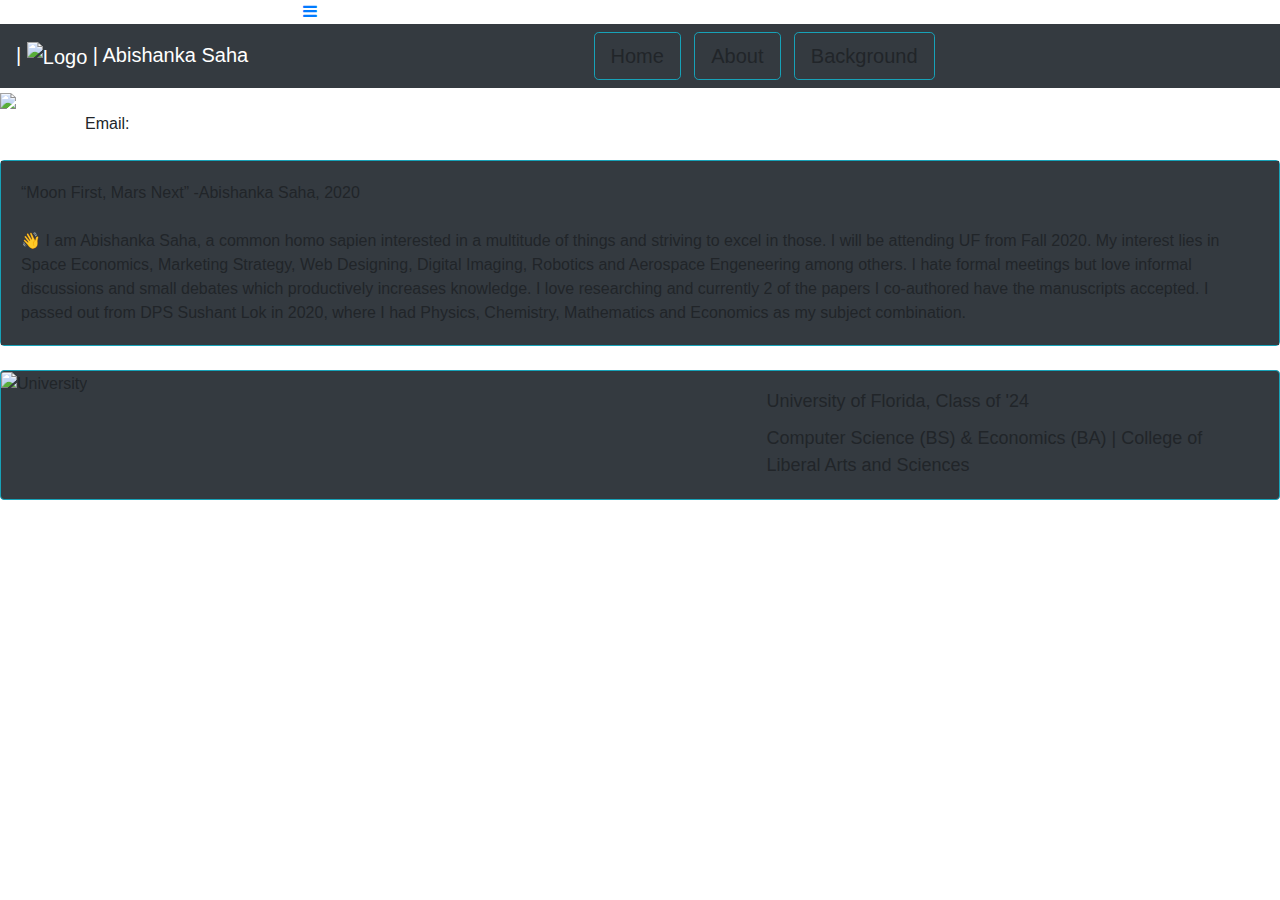
==== about.html @ 6386d9f0 "Capitalization" ====
<!DOCTYPE html>
<html>
<head>
  <meta charset="utf-8">
  <meta name="viewport" content="width=device-width, initial-scale=1">
  <title>Abishanka Saha</title>
  <link rel="stylesheet" type="text/css" href="css/style.css">
  <link rel="stylesheet" type="text/css" href="css/meteor.css">
  <link rel="stylesheet" type="text/css" href="css/about.css">
  <link rel="stylesheet" type="text/css" href="css/topnav.css">

  <link rel="shortcut icon" type="image/png" href="assets/images/abishanka_saha.png"/>

    <link rel="stylesheet" href="bootstrap/css/bootstrap.css">
    <link rel="stylesheet" href="https://cdnjs.cloudflare.com/ajax/libs/font-awesome/4.7.0/css/font-awesome.min.css">
    <script src="bootstrap/js/bootstrap.js"></script>
    <script src="https://code.jquery.com/jquery-3.5.1.slim.min.js" integrity="sha384-DfXdz2htPH0lsSSs5nCTpuj/zy4C+OGpamoFVy38MVBnE+IbbVYUew+OrCXaRkfj" crossorigin="anonymous"></script>
    <script src="https://cdn.jsdelivr.net/npm/popper.js@1.16.0/dist/umd/popper.min.js" integrity="sha384-Q6E9RHvbIyZFJoft+2mJbHaEWldlvI9IOYy5n3zV9zzTtmI3UksdQRVvoxMfooAo" crossorigin="anonymous"></script>
    <script src="https://stackpath.bootstrapcdn.com/bootstrap/4.5.0/js/bootstrap.min.js" integrity="sha384-OgVRvuATP1z7JjHLkuOU7Xw704+h835Lr+6QL9UvYjZE3Ipu6Tp75j7Bh/kR0JKI" crossorigin="anonymous"></script>
    <link rel="stylesheet" href="https://stackpath.bootstrapcdn.com/bootstrap/4.5.0/css/bootstrap.min.css" integrity="sha384-9aIt2nRpC12Uk9gS9baDl411NQApFmC26EwAOH8WgZl5MYYxFfc+NcPb1dKGj7Sk" crossorigin="anonymous">
</head>
<body>
  <div class='meteors'>
    <div class='meteor'></div>
    <div class='meteor'></div>
    <div class='meteor'></div>
    <div class="meteor"></div>
    <div class="meteor"></div>
    <div class="meteor"></div>
    <div class="meteor"></div>
    <div class="meteor"></div>
    <div class="meteor"></div>
    <div class="meteor"></div>
    <div class="meteor"></div>
    <div class="meteor"></div>
    <div class="meteor"></div>
  </div>

  <!-- Topnav -->
  <div class="topnav" id="myTopnav" style="color: white;">
    <a onclick="homeFunction()" class="active">Abishanka Saha</a>
    <a onclick="homeFunction()">Home</a>
    <a onclick="aboutFunction()">About</a>
    <a onclick="backgroundFunction()">Background</a>
    <a href="javascript:void(0);" class="icon" onclick="topNav()">
      <i class="fa fa-bars"></i>
    </a>
  </div>

  <!-- Main navbar -->
  <nav class="navbar navbar-expand-lg navbar-dark bg-dark navbar-fixed-top mainbar">
      <div class="navbar-header">
        <a class="navbar-brand" href="#">| <img src="Assets/images/Abishanka_Saha.png" alt="Logo"> | Abishanka Saha</a>
      </div>
      <ul class="navbar-nav mx-auto">
        <li class="nav-item"><a class="btn btn-outline-info btn-lg" onclick="homeFunction()">Home</a></li>
        &nbsp; &nbsp;
        <li class="nav-item"><a class="btn btn-outline-info btn-lg" onclick="aboutFunction()">About</a></li>
        &nbsp; &nbsp;
        <li class="nav-item"><a class="btn btn-outline-info btn-lg" onclick="backgroundFunction()">Background</a></li>
      </ul>
  </nav>

  <div id="Picturemail">
    <img src="assets/images/abishanka.png" class="aboutpicture">
    <div class=" container aboutcontent">
    Email: 
        <div id="email" style="display:inline;">        
          <noscript><i>Please enable Javascript to view</i></noscript>          
        </div>
    <br><br>
      
    </div>
  </div>

  <div id="Aboutext">
    <div class="card border-info">
    <div class="card-body bg-dark">
    “Moon First, Mars Next” -Abishanka Saha, 2020
    <br><br>
     &#128075; I am Abishanka Saha, a common homo sapien interested in a multitude of things and striving to excel in those. I will be attending UF from Fall 2020. My interest lies in Space Economics, Marketing Strategy, Web Designing, Digital Imaging, Robotics and Aerospace Engeneering among others. I hate formal meetings but love informal discussions and small debates which productively increases knowledge. I love researching and currently 2 of the papers I co-authored have the manuscripts accepted. I passed out from DPS Sushant Lok in 2020, where I had Physics, Chemistry, Mathematics and Economics as my subject combination.
    </div>
    </div>
    <br>
    <div class="card border-info bg-dark">
        <div class="row no-gutters">
          <div class="col">
            <img src="assets/images/u.jpg" class="card-img" alt="University" style="width: 47%;">
          </div>
          <div class="col-sm-5">
            <div class="card-body">
              <h5 class="card-title" style="font-size: large;">University of Florida, Class of '24</h5>
              <p class="card-text" style="font-size: large;">Computer Science (BS) & Economics (BA) | College of Liberal Arts and Sciences </p> 
            </div>
          </div>
        </div>
      </div>
  </div>

  <div class="shape"></div>

  <script src="js/star.js"></script>
  <script src="js/meteor.js"></script>
  <script src="js/function.js"></script>
  <script src="js/scramble.js"></script>
  <script src="js/topnav.js"></script>
  <script type="text/javascript">
    function topNav() {
    var x = document.getElementById("myTopnav");
    if (x.className === "topnav") {
      x.className += " responsive";
    } else {
      x.className = "topnav";
    }
  }
  </script>
</body>
<script>
    emailScramble = new scrambledString(document.getElementById('email'),
        'emailScramble', 'makh@saaabilimog.cn',
        [19,13,8,5,10,4,1,9,6,2,14,15,3,12,18,11,16,17,7]);
</script>
</html>
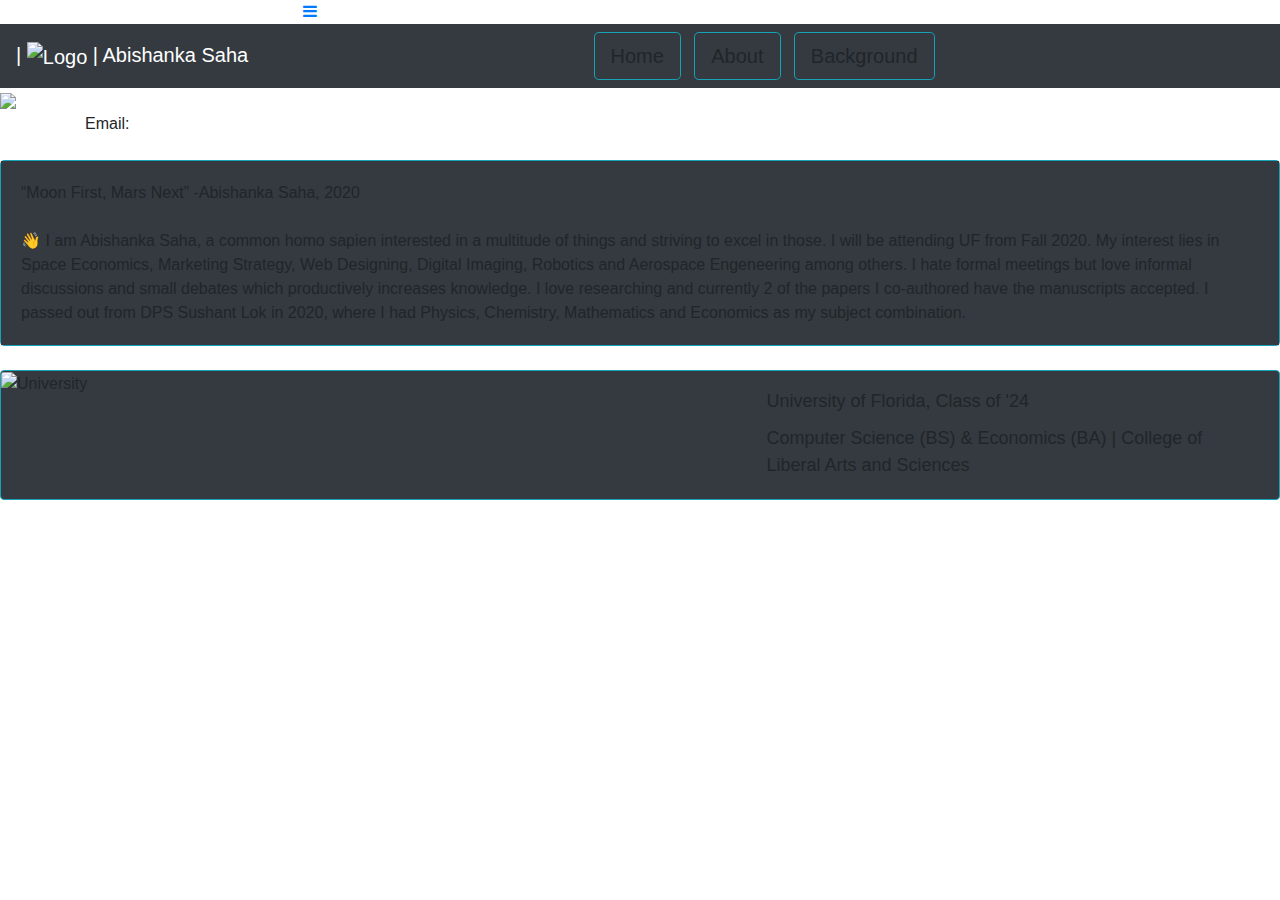
==== commit 82b27fe7: "update" ====
--- a/about.html
+++ b/about.html
@@ -50,7 +50,7 @@
   <!-- Main navbar -->
   <nav class="navbar navbar-expand-lg navbar-dark bg-dark navbar-fixed-top mainbar">
       <div class="navbar-header">
-        <a class="navbar-brand" href="#">| <img src="Assets/images/Abishanka_Saha.png" alt="Logo"> | Abishanka Saha</a>
+        <a class="navbar-brand" href="#">| <img src="assets/images/abishanka_saha.png" alt="Logo"> | Abishanka Saha</a>
       </div>
       <ul class="navbar-nav mx-auto">
         <li class="nav-item"><a class="btn btn-outline-info btn-lg" onclick="homeFunction()">Home</a></li>
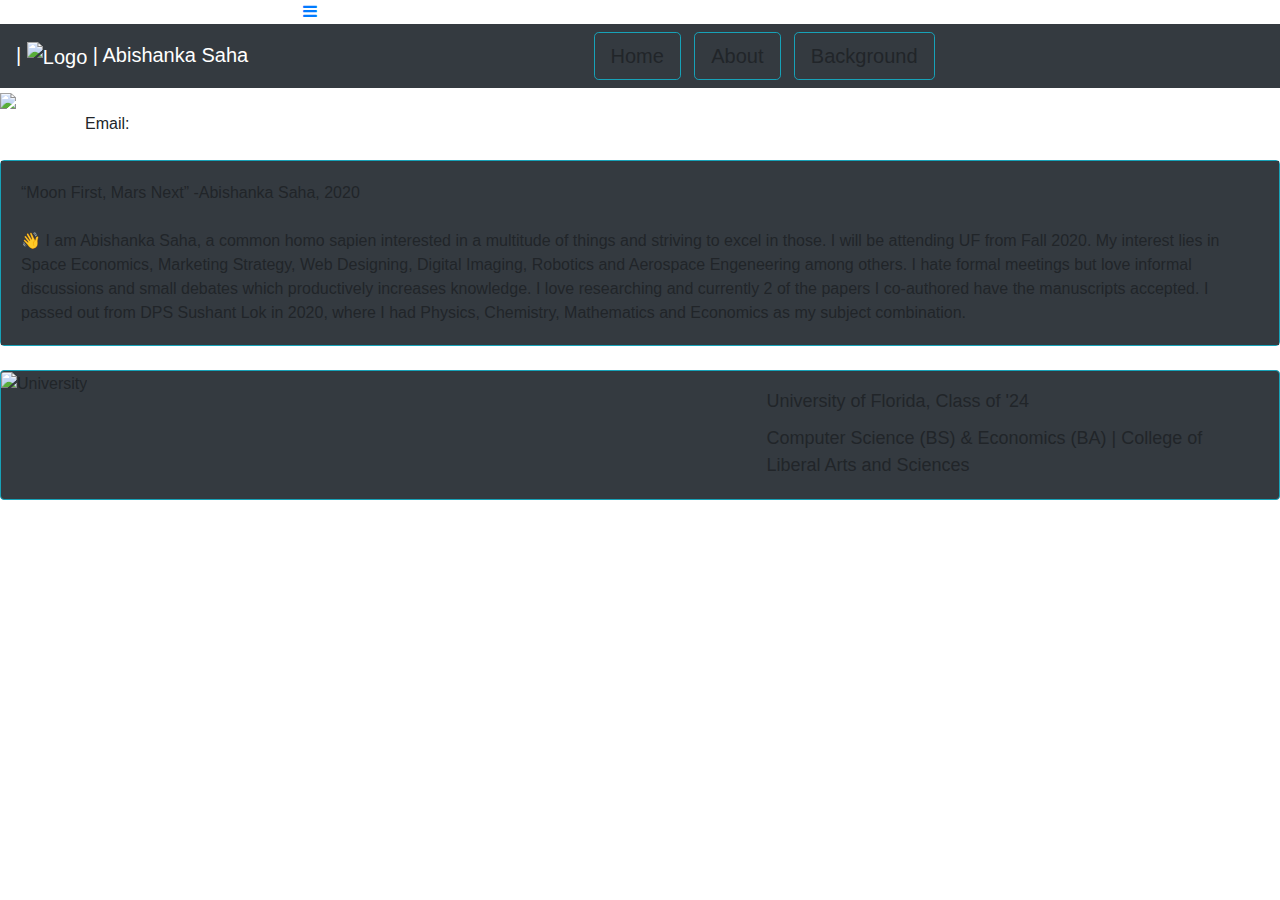
==== commit 7db5fd58: "Update about.html" ====
--- a/about.html
+++ b/about.html
@@ -62,7 +62,7 @@
   </nav>
 
   <div id="Picturemail">
-    <img src="assets/images/abishanka.png" class="aboutpicture">
+    <img src="../assets/images/abishanka.png" class="aboutpicture">
     <div class=" container aboutcontent">
     Email: 
         <div id="email" style="display:inline;">        
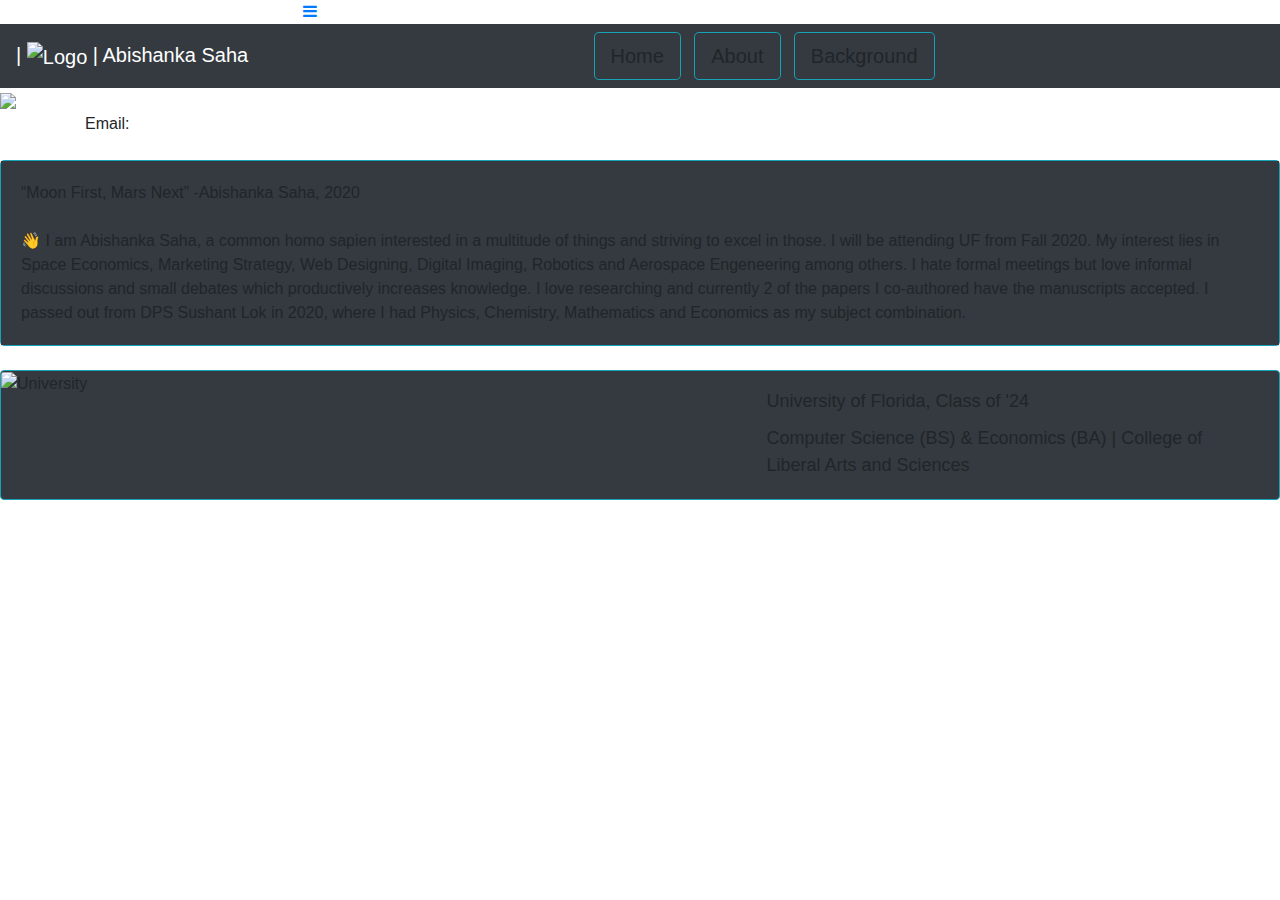
==== commit 78f2072c: "Update about.html" ====
--- a/about.html
+++ b/about.html
@@ -62,7 +62,7 @@
   </nav>
 
   <div id="Picturemail">
-    <img src="../assets/images/abishanka.png" class="aboutpicture">
+    <img src="./assets/images/abishanka.png" class="aboutpicture">
     <div class=" container aboutcontent">
     Email: 
         <div id="email" style="display:inline;">        
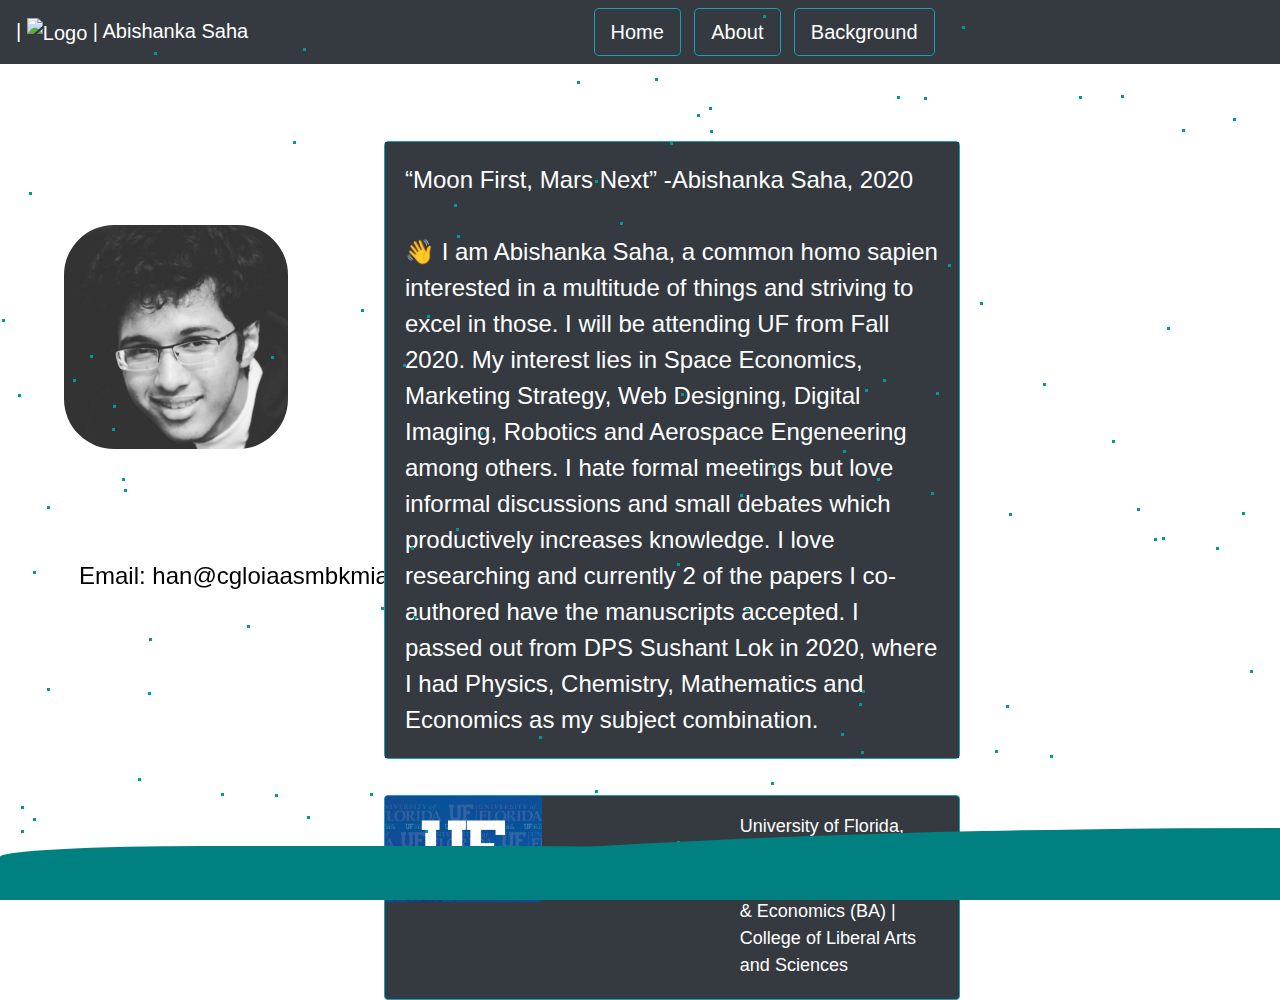
==== commit af7978c6: "Major Update" ====
--- a/about.html
+++ b/about.html
@@ -4,14 +4,14 @@
   <meta charset="utf-8">
   <meta name="viewport" content="width=device-width, initial-scale=1">
   <title>Abishanka Saha</title>
-  <link rel="stylesheet" type="text/css" href="css/style.css">
-  <link rel="stylesheet" type="text/css" href="css/meteor.css">
-  <link rel="stylesheet" type="text/css" href="css/about.css">
-  <link rel="stylesheet" type="text/css" href="css/topnav.css">
+  <link rel="stylesheet" type="text/css" href="style.css">
+  <link rel="stylesheet" type="text/css" href="meteor.css">
+  <link rel="stylesheet" type="text/css" href="about.css">
+  <link rel="stylesheet" type="text/css" href="topnav.css">
 
-  <link rel="shortcut icon" type="image/png" href="assets/images/abishanka_saha.png"/>
+  <link rel="shortcut icon" type="image/png" href="abishanka_saha.png"/>
 
-    <link rel="stylesheet" href="bootstrap/css/bootstrap.css">
+    <link rel="stylesheet" href="css/bootstrap.css">
     <link rel="stylesheet" href="https://cdnjs.cloudflare.com/ajax/libs/font-awesome/4.7.0/css/font-awesome.min.css">
     <script src="bootstrap/js/bootstrap.js"></script>
     <script src="https://code.jquery.com/jquery-3.5.1.slim.min.js" integrity="sha384-DfXdz2htPH0lsSSs5nCTpuj/zy4C+OGpamoFVy38MVBnE+IbbVYUew+OrCXaRkfj" crossorigin="anonymous"></script>
@@ -50,7 +50,7 @@
   <!-- Main navbar -->
   <nav class="navbar navbar-expand-lg navbar-dark bg-dark navbar-fixed-top mainbar">
       <div class="navbar-header">
-        <a class="navbar-brand" href="#">| <img src="assets/images/abishanka_saha.png" alt="Logo"> | Abishanka Saha</a>
+        <a class="navbar-brand" href="#">| <img src="abishanka_saha.png" alt="Logo"> | Abishanka Saha</a>
       </div>
       <ul class="navbar-nav mx-auto">
         <li class="nav-item"><a class="btn btn-outline-info btn-lg" onclick="homeFunction()">Home</a></li>
@@ -62,7 +62,7 @@
   </nav>
 
   <div id="Picturemail">
-    <img src="./assets/images/abishanka.png" class="aboutpicture">
+    <img src="abishanka.png" class="aboutpicture" />
     <div class=" container aboutcontent">
     Email: 
         <div id="email" style="display:inline;">        
@@ -85,7 +85,7 @@
     <div class="card border-info bg-dark">
         <div class="row no-gutters">
           <div class="col">
-            <img src="assets/images/u.jpg" class="card-img" alt="University" style="width: 47%;">
+            <img src="u.jpg" class="card-img" alt="University" style="width: 47%;">
           </div>
           <div class="col-sm-5">
             <div class="card-body">
@@ -99,11 +99,11 @@
 
   <div class="shape"></div>
 
-  <script src="js/star.js"></script>
-  <script src="js/meteor.js"></script>
-  <script src="js/function.js"></script>
-  <script src="js/scramble.js"></script>
-  <script src="js/topnav.js"></script>
+  <script src="star.js"></script>
+  <script src="meteor.js"></script>
+  <script src="function.js"></script>
+  <script src="scramble.js"></script>
+  <script src="topnav.js"></script>
   <script type="text/javascript">
     function topNav() {
     var x = document.getElementById("myTopnav");
--- a/style.css
+++ b/style.css
@@ -0,0 +1,257 @@
+body {
+	background-color: white;
+}
+
+.star {
+  position: fixed;
+  width: 3px;
+  height: 3px;
+  background-color: #009999;
+}
+
+.nav-item {
+	color: white;
+}
+/* For Wide Screen */
+
+@media only screen and (min-width: 1025px) {
+
+.profilepicture {
+	display: inline-block;
+	width: 20%;
+	position: absolute;
+	bottom: 12%;
+	margin-left: 5%;
+	margin-right: 5%;	
+}
+
+.aboutpicture {
+	width: 17.5%;
+	position: fixed;
+	border-radius: 50px;
+	top: 25%;
+}
+
+.mainimage {
+	display: block;
+	margin-right: auto;
+	margin-left: auto;
+	margin-top: 20vh;
+	width: 45%;
+}
+
+.navbar-brand img{
+		width: 50px;
+}
+
+body {
+	overflow: hidden;
+}
+
+.Home {
+	position: fixed;
+	background-color: transparent;
+	height: 100%;
+	width: 100%;
+}
+
+.aboutcontent {
+	display: block;
+	position: fixed;
+	background-color: transparent;
+	color: black;
+	font-size: x-large;
+	top: 62%;
+	justify-content: center;
+}
+
+.shape:before {
+  content: '';
+  position: absolute;
+  bottom: 0;
+  width: 80vw;
+  height: 6vh;
+  left: 0;
+  background: teal;
+  z-index: 1;
+  border-radius: 20% 50% 0 0;
+}
+
+.shape:after {
+  content: '';
+  position: absolute;
+  bottom: 0;
+  right: 0;
+  width: 80vw;
+  height: 8vh;
+  background: teal;
+  z-index: 1;
+  border-radius: 150% 0 0 0;
+}
+
+.topnav {
+	visibility: hidden;
+	display: none;
+}
+
+}
+
+/* For Tablet Screen */
+
+@media only screen and (min-width:768px ) and (max-width: 1024px) {
+
+.profilepicture {
+	display: inline-block;
+	width: 35%;
+	position: absolute;
+	bottom: 12%;
+	margin-left: 5%;
+	margin-right: 5%;	
+}
+
+.aboutpicture {	
+	width: 35%;
+	position: fixed;
+	border-radius: 50px;
+	margin-left: 30%;
+	bottom: 67%;
+}
+
+.mainimage {
+	display: block;
+	margin-right: auto;
+	margin-left: auto;
+	margin-top: 10vh;
+	width: 70%;
+}
+
+.navbar-brand img{
+		width: 20px;
+}
+
+.Home {
+	position: fixed;
+	background-color: transparent;
+	height: 100%;
+	width: 100%;
+}
+
+.aboutcontent {
+	position: relative;
+	background-color: transparent;
+	color: black;
+	font-size: x-large;
+	margin-top: 65%;
+	left: 60%;
+}
+
+.shape:before {
+  content: '';
+  position: fixed;
+  bottom: 0;
+  width: 80vw;
+  height: 6vh;
+  left: 0;
+  background: teal;
+  z-index: 1;
+  border-radius: 20% 50% 0 0;
+}
+
+.shape:after {
+  content: '';
+  position: fixed;
+  bottom: 0;
+  right: 0;
+  width: 80vw;
+  height: 8vh;
+  background: teal;
+  z-index: 1;
+  border-radius: 150% 0 0 0;
+}
+
+.navbar {
+	display: none;
+	visibility: hidden;
+}
+
+}
+
+/* For Mobile */
+
+@media only screen and (max-width: 767px) {
+
+.navbar {
+	display: none;
+	visibility: hidden;
+}
+
+.profilepicture {
+	display: inline-block;
+	width: 45%;
+	position: absolute;
+	bottom: 35%;
+	margin-left: 5%;
+	margin-right: 5%;	
+}
+
+.aboutpicture {	
+	width: 50%;
+	position: fixed;
+	border-radius: 50px;
+	margin-left: 20%;
+	top: 7%;
+}
+
+.mainimage {
+	display: block;
+	margin-right: auto;
+	margin-left: auto;
+	margin-bottom: 95%;
+	width: 80%;
+}
+
+.navbar-brand img{
+		width: 20px;
+}
+
+.Home {
+	position: fixed;
+	background-color: transparent;
+	height: 100%;
+	width: 100%;
+}
+
+.aboutcontent {
+	display: block;
+	position: relative;
+	background-color: transparent;
+	color: black;
+	font-size: large;
+	top: 40%;
+	left: 15%;
+	justify-content: center;
+}
+
+.shape:before {
+  content: '';
+  position:fixed;
+  bottom: 0;
+  width: 80vw;
+  height: 6vh;
+  left: 0;
+  background: teal;
+  z-index: 1;
+  border-radius: 20% 50% 0 0;
+}
+
+.shape:after {
+  content: '';
+  position: fixed;
+  bottom: 0;
+  right: 0;
+  width: 80vw;
+  height: 8vh;
+  background: teal;
+  z-index: 1;
+  border-radius: 150% 0 0 0;
+}--- a/meteor.css
+++ b/meteor.css
@@ -0,0 +1,162 @@
+.meteor {
+  border: 2px solid transparent;
+  border-bottom: 60px solid #009999;
+  position: absolute;
+  transform-origin: top right;
+  animation: shower 2s infinite;
+  opacity: 0;
+}
+.meteor:after {
+  content: '';
+  position: absolute;  
+  height: 4px;
+  width: 4px;
+  border-radius: 100%;
+  background: #009999;
+  transform: translateX(-50%);
+  box-shadow: 0 0 15px 0 #fff;
+}
+.meteor:nth-child(0) {
+  left: 40vw;
+  top: 57vh;
+  animation-delay: 8s;
+}
+.meteor:nth-child(1) {
+  left: 10vw;
+  top: 6vh;
+  animation-delay: 15s;
+}
+.meteor:nth-child(2) {
+  left: 3vw;
+  top: 48vh;
+  animation-delay: 11s;
+}
+.meteor:nth-child(3) {
+  left: 33vw;
+  top: 51vh;
+  animation-delay: 8s;
+}
+.meteor:nth-child(4) {
+  left: 80vw;
+  top: 14vh;
+  animation-delay: 14s;
+}
+.meteor:nth-child(5) {
+  left: 86vw;
+  top: 55vh;
+  animation-delay: 3s;
+}
+.meteor:nth-child(6) {
+  left: 23vw;
+  top: 59vh;
+  animation-delay: 6s;
+}
+.meteor:nth-child(7) {
+  left: 37vw;
+  top: 36vh;
+  animation-delay: 3s;
+}
+.meteor:nth-child(8) {
+  left: 75vw;
+  top: 28vh;
+  animation-delay: 14s;
+}
+.meteor:nth-child(9) {
+  left: 33vw;
+  top: 20vh;
+  animation-delay: 5s;
+}
+.meteor:nth-child(10) {
+  left: 44vw;
+  top: 60vh;
+  animation-delay: 7s;
+}
+
+@-moz-keyframes fadeIn {
+  from {
+    opacity: 0;
+  }
+  to {
+    opacity: 1;
+  }
+}
+@-webkit-keyframes fadeIn {
+  from {
+    opacity: 0;
+  }
+  to {
+    opacity: 1;
+  }
+}
+@-o-keyframes fadeIn {
+  from {
+    opacity: 0;
+  }
+  to {
+    opacity: 1;
+  }
+}
+@keyframes fadeIn {
+  from {
+    opacity: 0;
+  }
+  to {
+    opacity: 1;
+  }
+}
+@-moz-keyframes shower {
+  0% {
+    transform: rotate(30deg) scaleY(0);
+    opacity: 0;
+  }
+  65% {
+    transform: rotate(30deg) scaleY(1);
+    opacity: 1;
+  }
+  100% {
+    transform: rotate(30deg) scaleY(1) translateY(500%);
+    opacity: 0;
+  }
+}
+@-webkit-keyframes shower {
+  0% {
+    transform: rotate(30deg) scaleY(0);
+    opacity: 0;
+  }
+  65% {
+    transform: rotate(30deg) scaleY(1);
+    opacity: 1;
+  }
+  100% {
+    transform: rotate(30deg) scaleY(1) translateY(500%);
+    opacity: 0;
+  }
+}
+@-o-keyframes shower {
+  0% {
+    transform: rotate(30deg) scaleY(0);
+    opacity: 0;
+  }
+  65% {
+    transform: rotate(30deg) scaleY(1);
+    opacity: 1;
+  }
+  100% {
+    transform: rotate(30deg) scaleY(1) translateY(500%);
+    opacity: 0;
+  }
+}
+@keyframes shower {
+  0% {
+    transform: rotate(30deg) scaleY(0);
+    opacity: 0;
+  }
+  65% {
+    transform: rotate(30deg) scaleY(1);
+    opacity: 1;
+  }
+  100% {
+    transform: rotate(30deg) scaleY(1) translateY(500%);
+    opacity: 0;
+  }
+}--- a/about.css
+++ b/about.css
@@ -0,0 +1,62 @@
+@media only screen and (min-width: 1025px) {
+
+#Picturemail 
+{
+	width: 25%;  
+	background-color:transparent;
+	position: relative;
+	margin-left: 5%;
+}
+
+#Aboutext 
+{
+	width: 45%;
+	color: white; 
+	background-color:transparent; 
+	margin-left: 30%;
+	margin-top: 6%;
+	justify-content: center;
+	font-size: x-large;		
+}
+
+}
+
+/* For Tablet Screen */
+
+@media only screen and (min-width:768px ) and (max-width: 1024px) {
+
+#Picturemail 
+{
+	background-color:transparent;
+	width: 50%;
+	position: fixed;
+}
+
+#Aboutext 
+{
+	color: white; 
+	background-color:transparent;
+	position: relative; 
+	justify-content: center;
+	font-size: x-large;
+	margin-top: 40%;		
+}
+}
+
+/* For Mobile */
+
+@media only screen and (max-width: 767px) {
+#Picturemail 
+{
+	background-color:transparent;
+	position: relative;
+}
+
+#Aboutext 
+{
+	color: white; 
+	background-color:transparent; 
+	justify-content: center;
+	font-size: x-large;		
+}
+}
--- a/topnav.css
+++ b/topnav.css
@@ -0,0 +1,55 @@
+.topnav {
+  background-color: #333;
+  overflow: hidden;
+}
+
+/* Style the links inside the navigation bar */
+.topnav a {
+  float: left;
+  display: block;
+  color: #f2f2f2;
+  text-align: center;
+  padding: 14px 16px;
+  text-decoration: none;
+  font-size: 17px;
+}
+
+/* Change the color of links on hover */
+.topnav a:hover {
+  background-color: #009999;
+  color: black;
+}
+
+/* Add an active class to highlight the current page */
+.topnav a.active {
+  background-color: #009999;
+  color: white;
+}
+
+/* Hide the link that should open and close the topnav on small screens */
+.topnav .icon {
+  display: none;
+}
+
+@media screen and (max-width: 1025px) {
+  .topnav a:not(:first-child) {display: none;}
+  .topnav a.icon {
+    float: right;
+    display: block;
+  }
+}
+
+/* The "responsive" class is added to the topnav with JavaScript when the user clicks on the icon. This class makes the topnav look good on small screens (display the links vertically instead of horizontally) */
+@media screen and (max-width: 1025px) {
+  .topnav.responsive {position: relative;}
+  .topnav.responsive a.icon {
+    position: absolute;
+    right: 0;
+    top: 0;
+  }
+  .topnav.responsive a {
+    float: none;
+    display: block;
+    text-align: left;
+  }
+}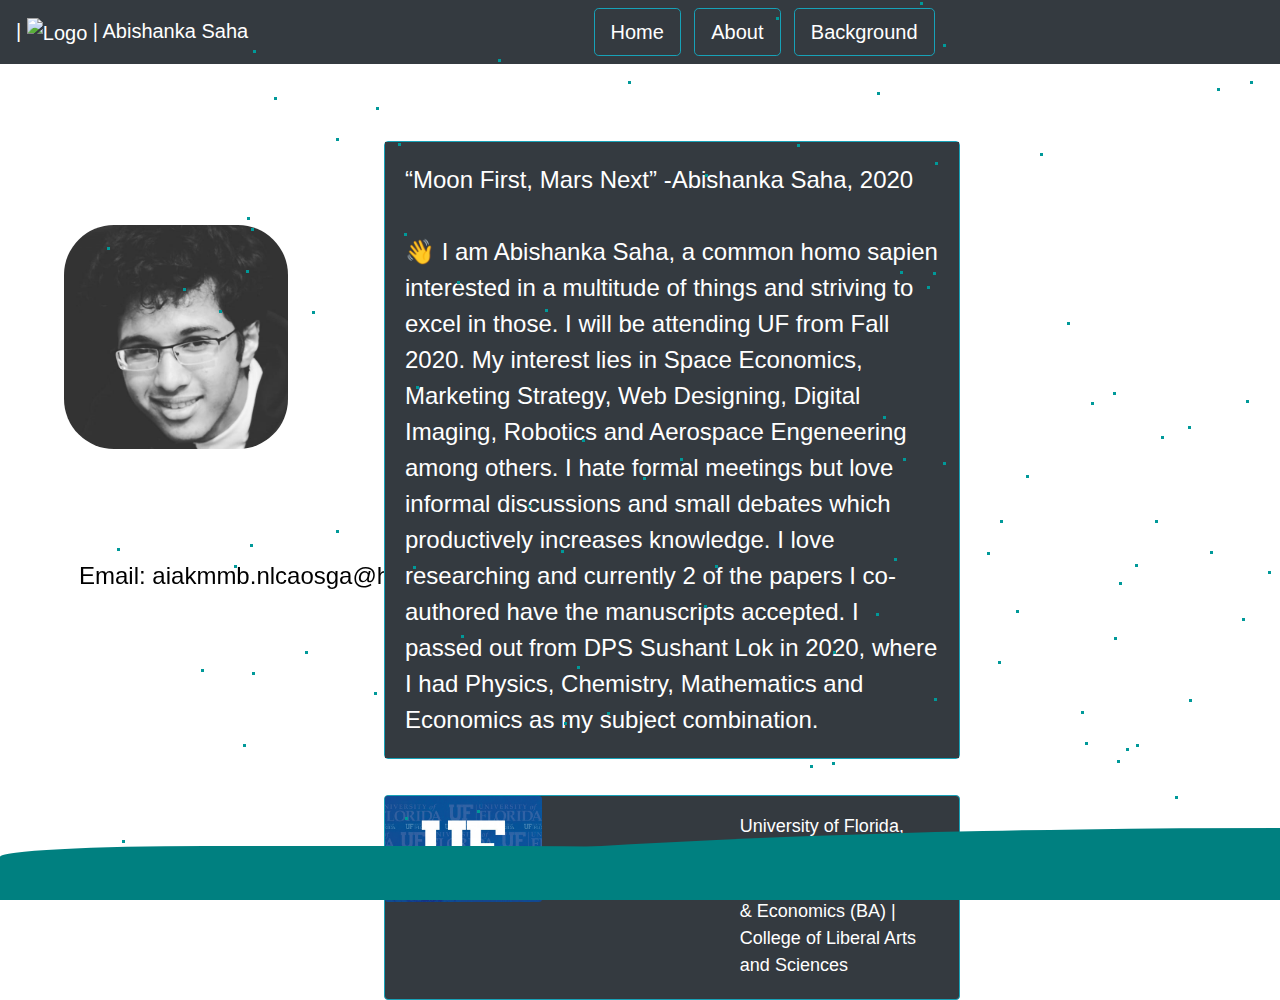
==== commit 701a34c8: "Upadte" ====
--- a/about.html
+++ b/about.html
@@ -9,7 +9,7 @@
   <link rel="stylesheet" type="text/css" href="about.css">
   <link rel="stylesheet" type="text/css" href="topnav.css">
 
-  <link rel="shortcut icon" type="image/png" href="abishanka_saha.png"/>
+  <link rel="shortcut icon" type="image/png" href="abishankasaha.png"/>
 
     <link rel="stylesheet" href="css/bootstrap.css">
     <link rel="stylesheet" href="https://cdnjs.cloudflare.com/ajax/libs/font-awesome/4.7.0/css/font-awesome.min.css">
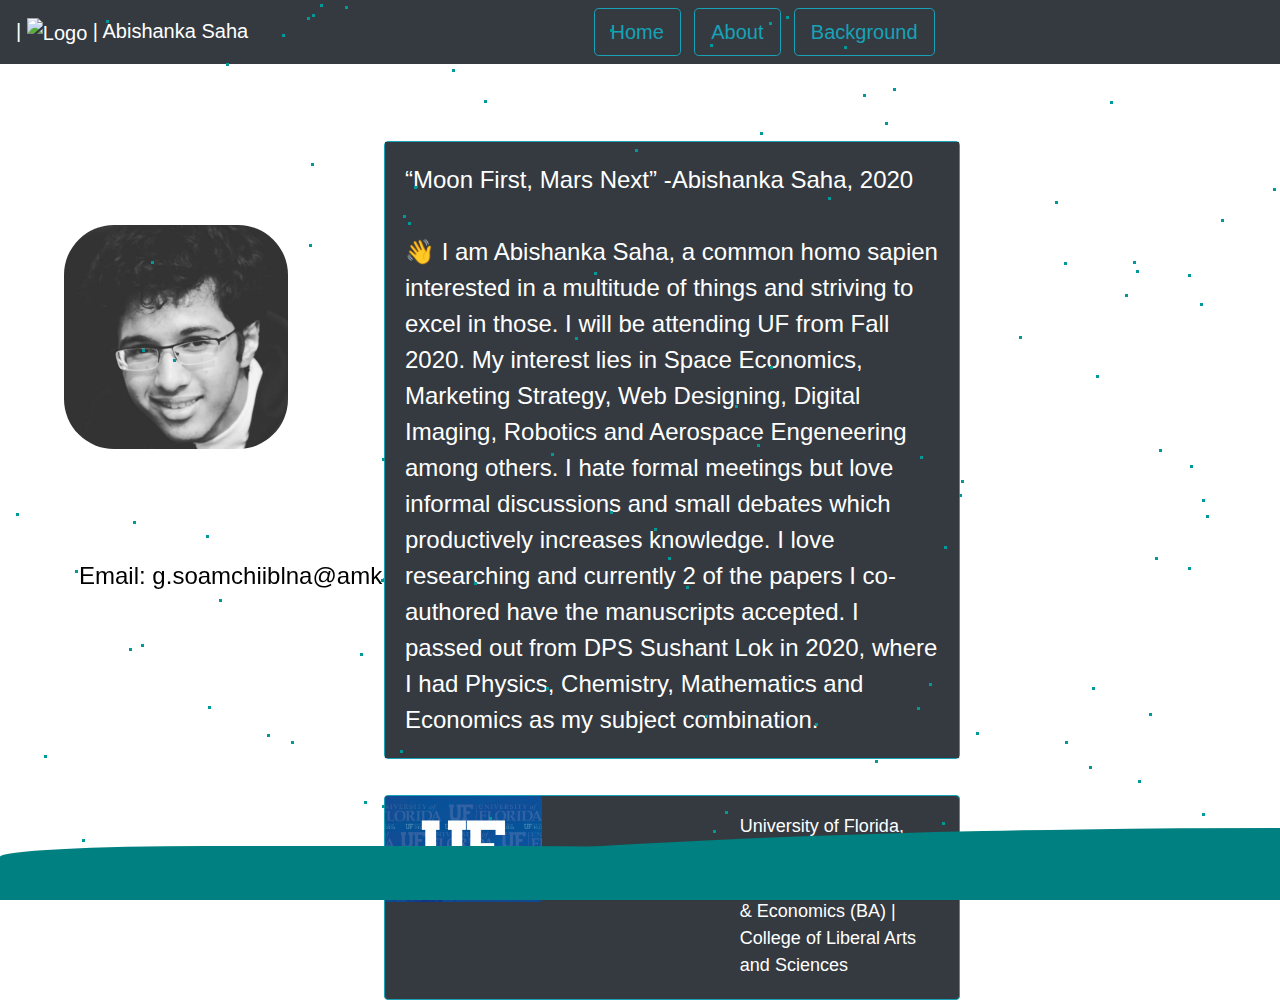
==== commit d63de79e: "Link" ====
--- a/about.html
+++ b/about.html
@@ -39,9 +39,9 @@
   <!-- Topnav -->
   <div class="topnav" id="myTopnav" style="color: white;">
     <a onclick="homeFunction()" class="active">Abishanka Saha</a>
-    <a onclick="homeFunction()">Home</a>
-    <a onclick="aboutFunction()">About</a>
-    <a onclick="backgroundFunction()">Background</a>
+    <a onclick="homeFunction()" href="index.html">Home</a>
+    <a onclick="aboutFunction()" href="about.html">About</a>
+    <a onclick="backgroundFunction()" href="background.html">Background</a>
     <a href="javascript:void(0);" class="icon" onclick="topNav()">
       <i class="fa fa-bars"></i>
     </a>
@@ -53,11 +53,11 @@
         <a class="navbar-brand" href="#">| <img src="abishanka_saha.png" alt="Logo"> | Abishanka Saha</a>
       </div>
       <ul class="navbar-nav mx-auto">
-        <li class="nav-item"><a class="btn btn-outline-info btn-lg" onclick="homeFunction()">Home</a></li>
+        <li class="nav-item"><a class="btn btn-outline-info btn-lg" href="index.html" onclick="homeFunction()">Home</a></li>
         &nbsp; &nbsp;
-        <li class="nav-item"><a class="btn btn-outline-info btn-lg" onclick="aboutFunction()">About</a></li>
+        <li class="nav-item"><a class="btn btn-outline-info btn-lg" href="about.html" onclick="aboutFunction()">About</a></li>
         &nbsp; &nbsp;
-        <li class="nav-item"><a class="btn btn-outline-info btn-lg" onclick="backgroundFunction()">Background</a></li>
+        <li class="nav-item"><a class="btn btn-outline-info btn-lg" href="background.html" onclick="backgroundFunction()">Background</a></li>
       </ul>
   </nav>
 
--- a/style.css
+++ b/style.css
@@ -231,27 +231,4 @@
 	left: 15%;
 	justify-content: center;
 }
-
-.shape:before {
-  content: '';
-  position:fixed;
-  bottom: 0;
-  width: 80vw;
-  height: 6vh;
-  left: 0;
-  background: teal;
-  z-index: 1;
-  border-radius: 20% 50% 0 0;
-}
-
-.shape:after {
-  content: '';
-  position: fixed;
-  bottom: 0;
-  right: 0;
-  width: 80vw;
-  height: 8vh;
-  background: teal;
-  z-index: 1;
-  border-radius: 150% 0 0 0;
 }--- a/about.css
+++ b/about.css
@@ -46,17 +46,16 @@
 /* For Mobile */
 
 @media only screen and (max-width: 767px) {
-#Picturemail 
-{
+#Picturemail {
 	background-color:transparent;
 	position: relative;
 }
 
-#Aboutext 
-{
+#Aboutext {
 	color: white; 
 	background-color:transparent; 
 	justify-content: center;
+	position: relative;
 	font-size: x-large;		
 }
 }
